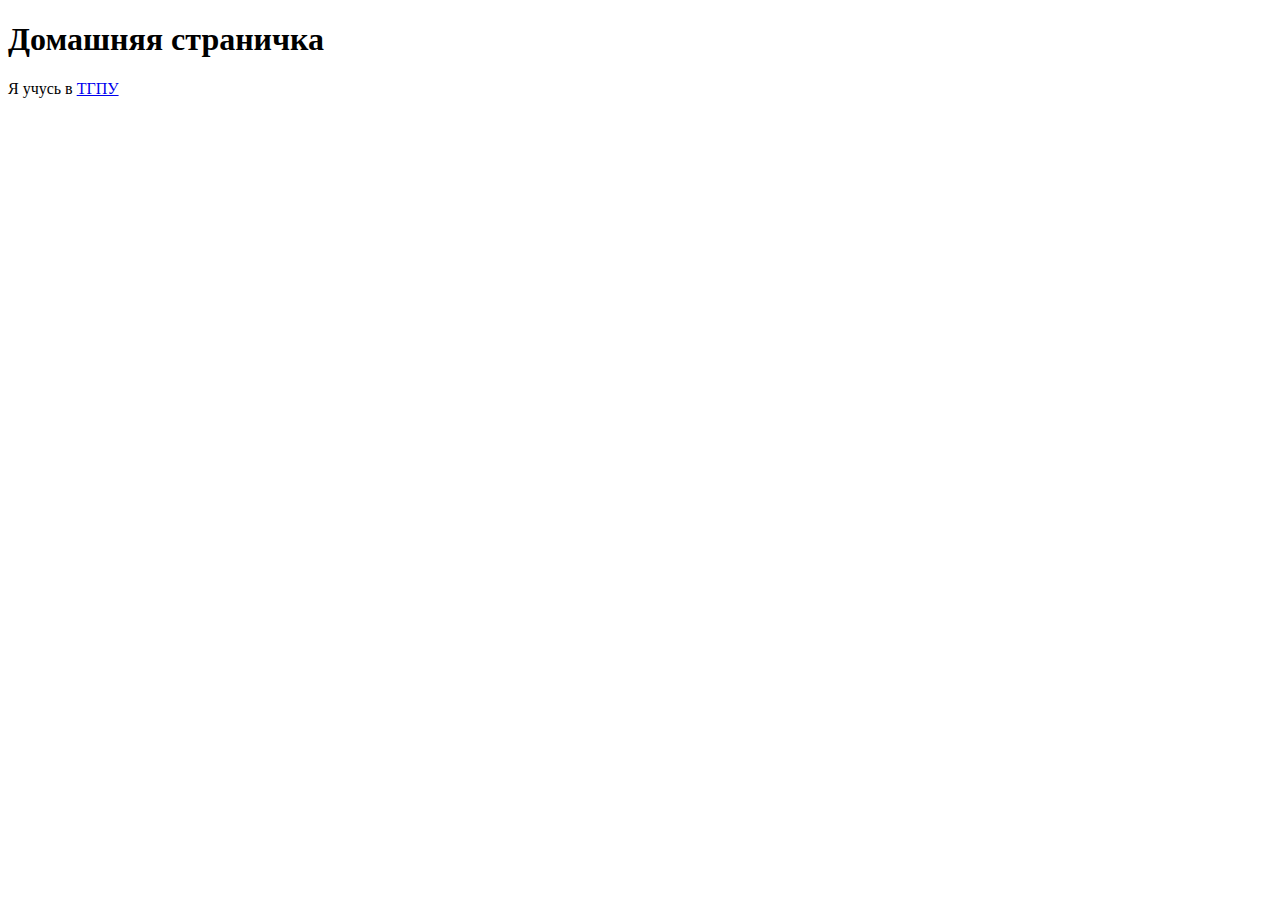
==== index.html @ 257abc36 "first commit" ====
<!doctype html>
<html>
    <head>
        <meta charset="utf-8">
        <title>Домашняя страничка</title>
    </head>
    <body>
        <h1>Домашняя страничка</h1>
        <p>Я учусь в 
        <a href="http://www.tspu.edu.ru">ТГПУ</a></p>
    </body>
</html>
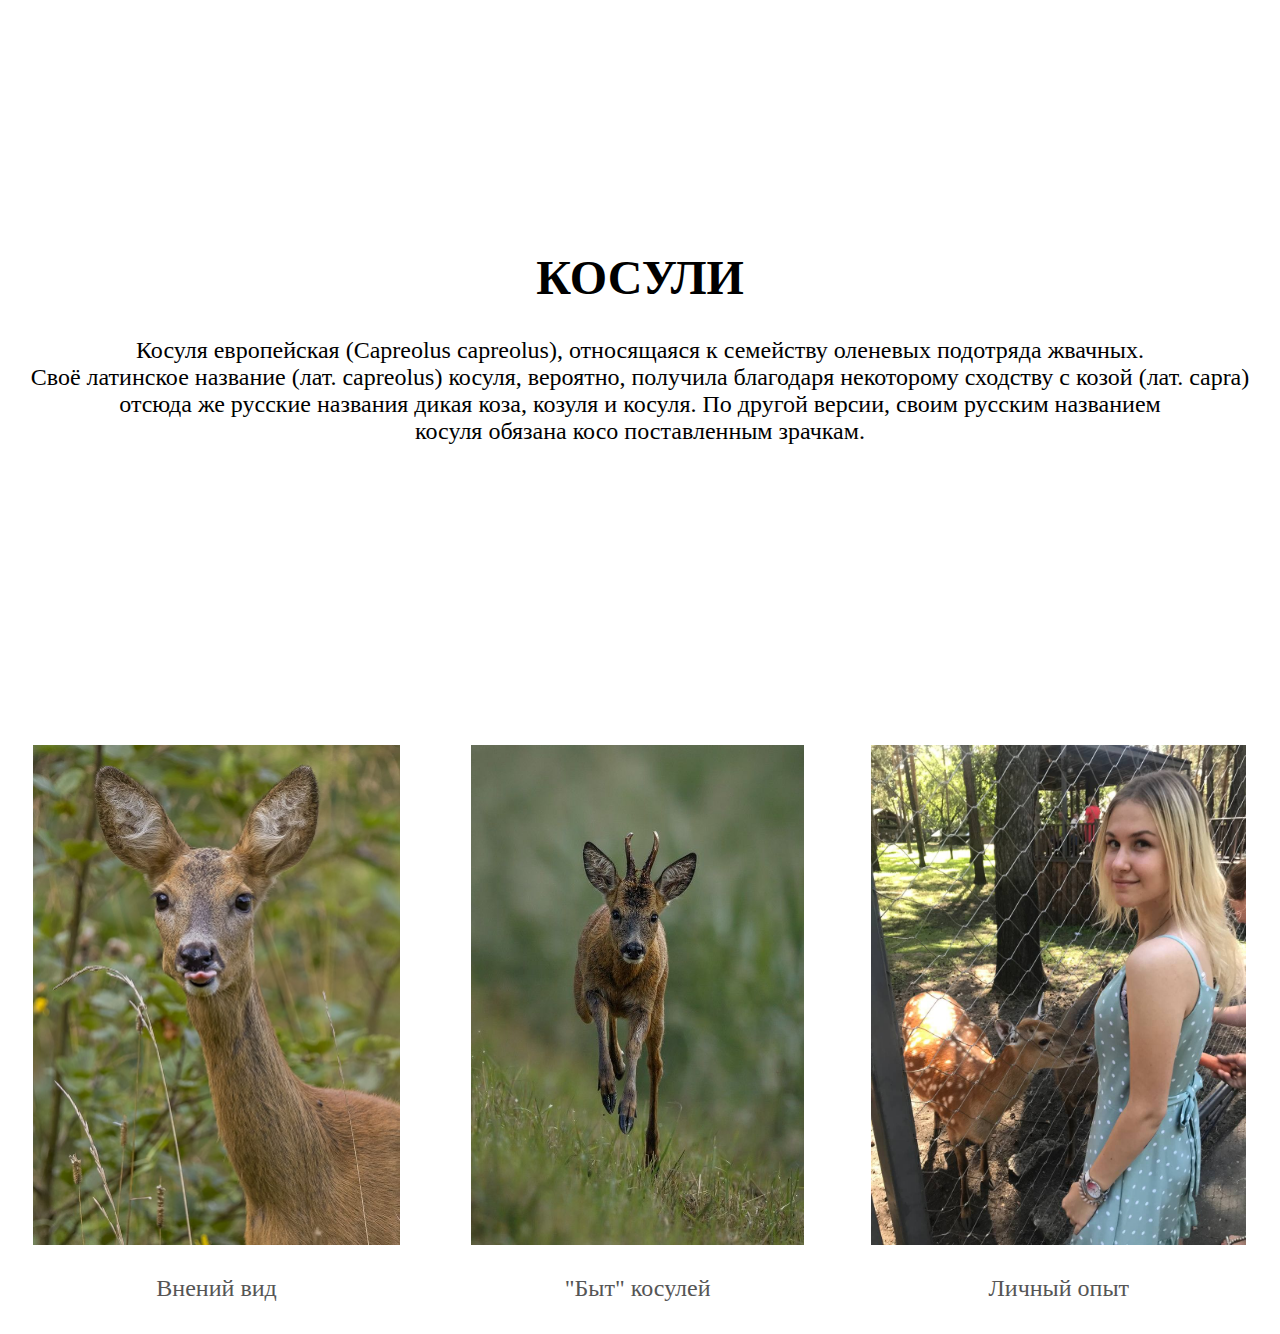
==== commit fddb0d25: "Add files via upload" ====
--- a/index.html
+++ b/index.html
@@ -1,12 +1,42 @@
-<!doctype html>
-<html>
-    <head>
-        <meta charset="utf-8">
-        <title>Домашняя страничка</title>
-    </head>
-    <body>
-        <h1>Домашняя страничка</h1>
-        <p>Я учусь в 
-        <a href="http://www.tspu.edu.ru">ТГПУ</a></p>
-    </body>
+<!DOCTYPE html>
+<html lang="ru">
+<head>
+    <meta charset="UTF-8">
+    <title>Косули</title>
+    <link rel="stylesheet" href="style.css">
+
+</head>
+<body>
+    <div id="main_div">
+		<h1>КОСУЛИ</h1>
+        <p>Косуля европейская (Сарreolus capreolus), относящаяся к семейству оленевых подотряда жвачных. <br>
+        Своё латинское название (лат. capreolus) косуля, вероятно, получила благодаря некоторому сходству с козой (лат. capra)<br>
+            отсюда же русские названия дикая коза, козуля и косуля. По другой версии, своим русским названием <br>косуля обязана
+            косо поставленным зрачкам.</p>
+    </div>
+
+        <div class="information_container">
+
+        <div class="box">
+            <a href="first_page/page.html">
+                <img src="1.jpg">
+                <p>Внений вид</p>
+            </a>
+
+        </div>
+        <div class="box">
+        <a href="second_page/page.html">
+            <img src="2.jpg">
+            <p>"Быт" косулей</p>
+        </a>
+        </div>
+
+        <div class="box">
+            <a href="third_page/page.html">
+            <img src="with me.jpg">
+            <p>Личный опыт</p>
+            </a>
+        </div>
+    </div>
+</body>
 </html>--- a/style.css
+++ b/style.css
@@ -0,0 +1,29 @@
+#main_div {
+    margin-top: 250px;
+    margin-bottom: 300px;
+    text-align: center;
+    font-size: 1.5rem;
+}
+
+#information_container {
+    padding-top: 5rem;
+    padding-bottom: 5rem;
+}
+
+
+.box {
+    display: inline-block;
+    width: 33%;
+    text-align: center;
+}
+
+.box img {
+    max-width: 400px;
+    max-height: 500px;
+}
+
+.box a {
+    text-decoration: none;
+    color: #555;
+    font-size: 1.5rem;
+}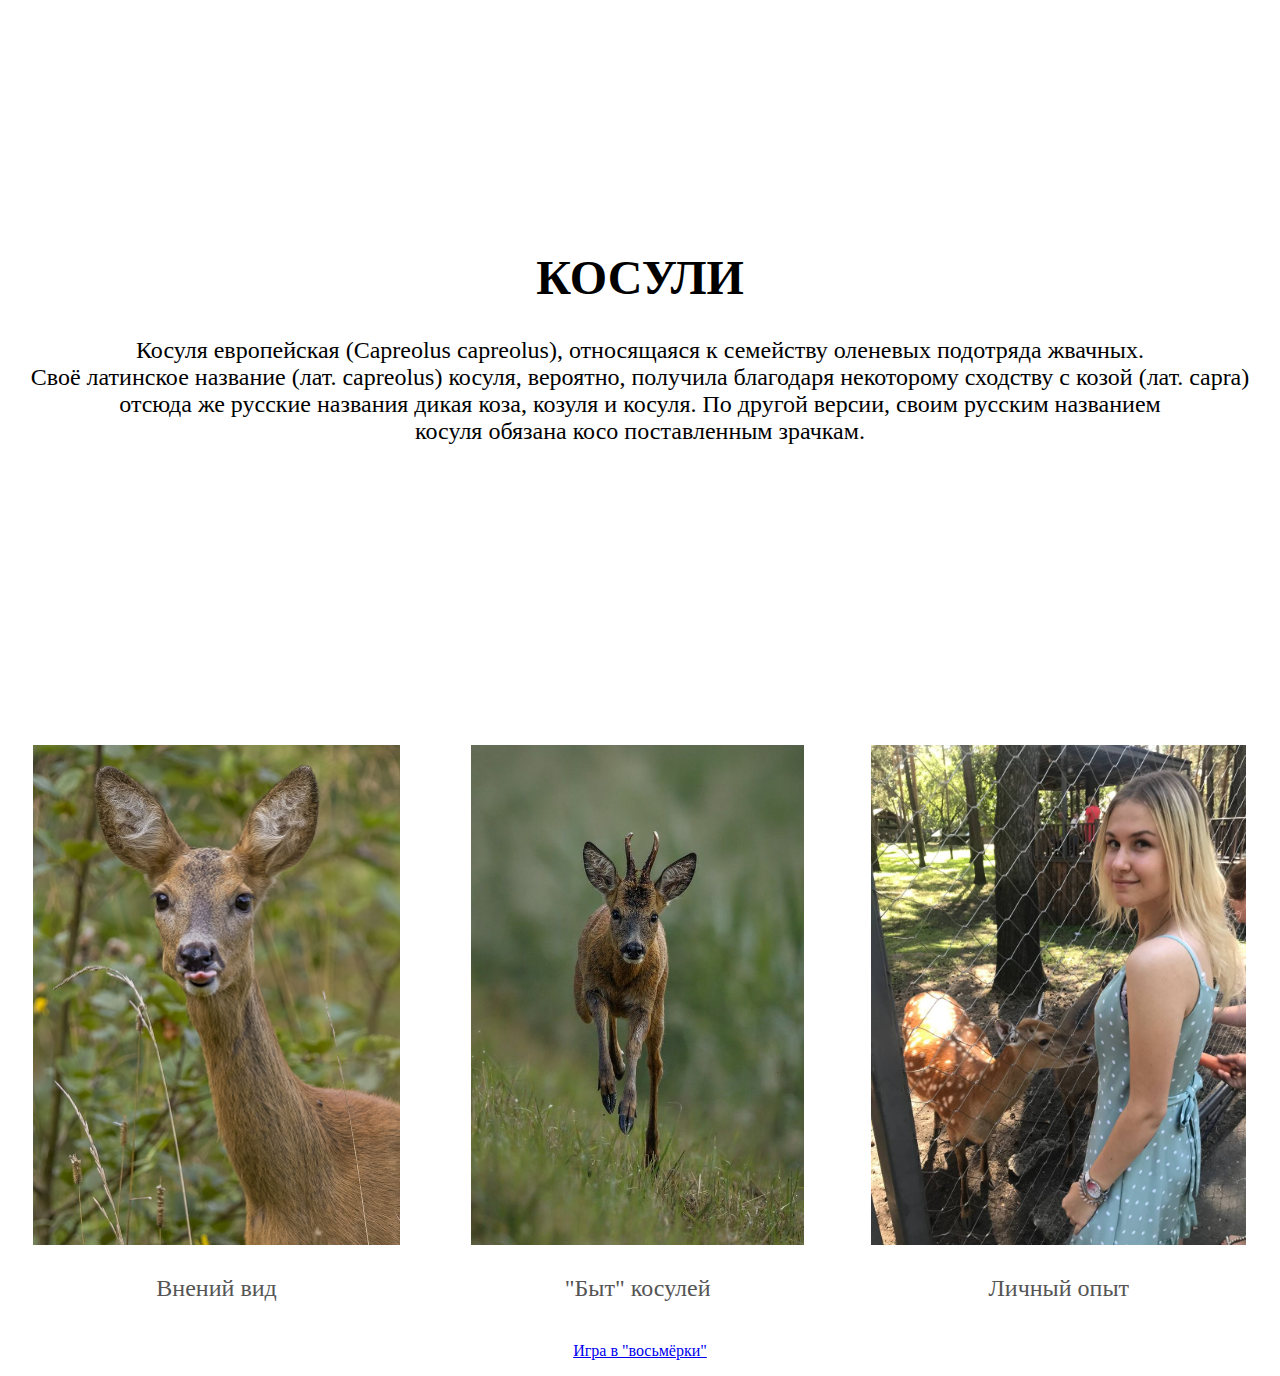
==== commit 8c30d6b3: "Update index.html" ====
--- a/index.html
+++ b/index.html
@@ -38,5 +38,6 @@
             </a>
         </div>
     </div>
+	<p style="font-size: 20 px; text-align:center"><a href="eight/eight.html">Игра в "восьмёрки"</a></p>
 </body>
-</html>+</html>
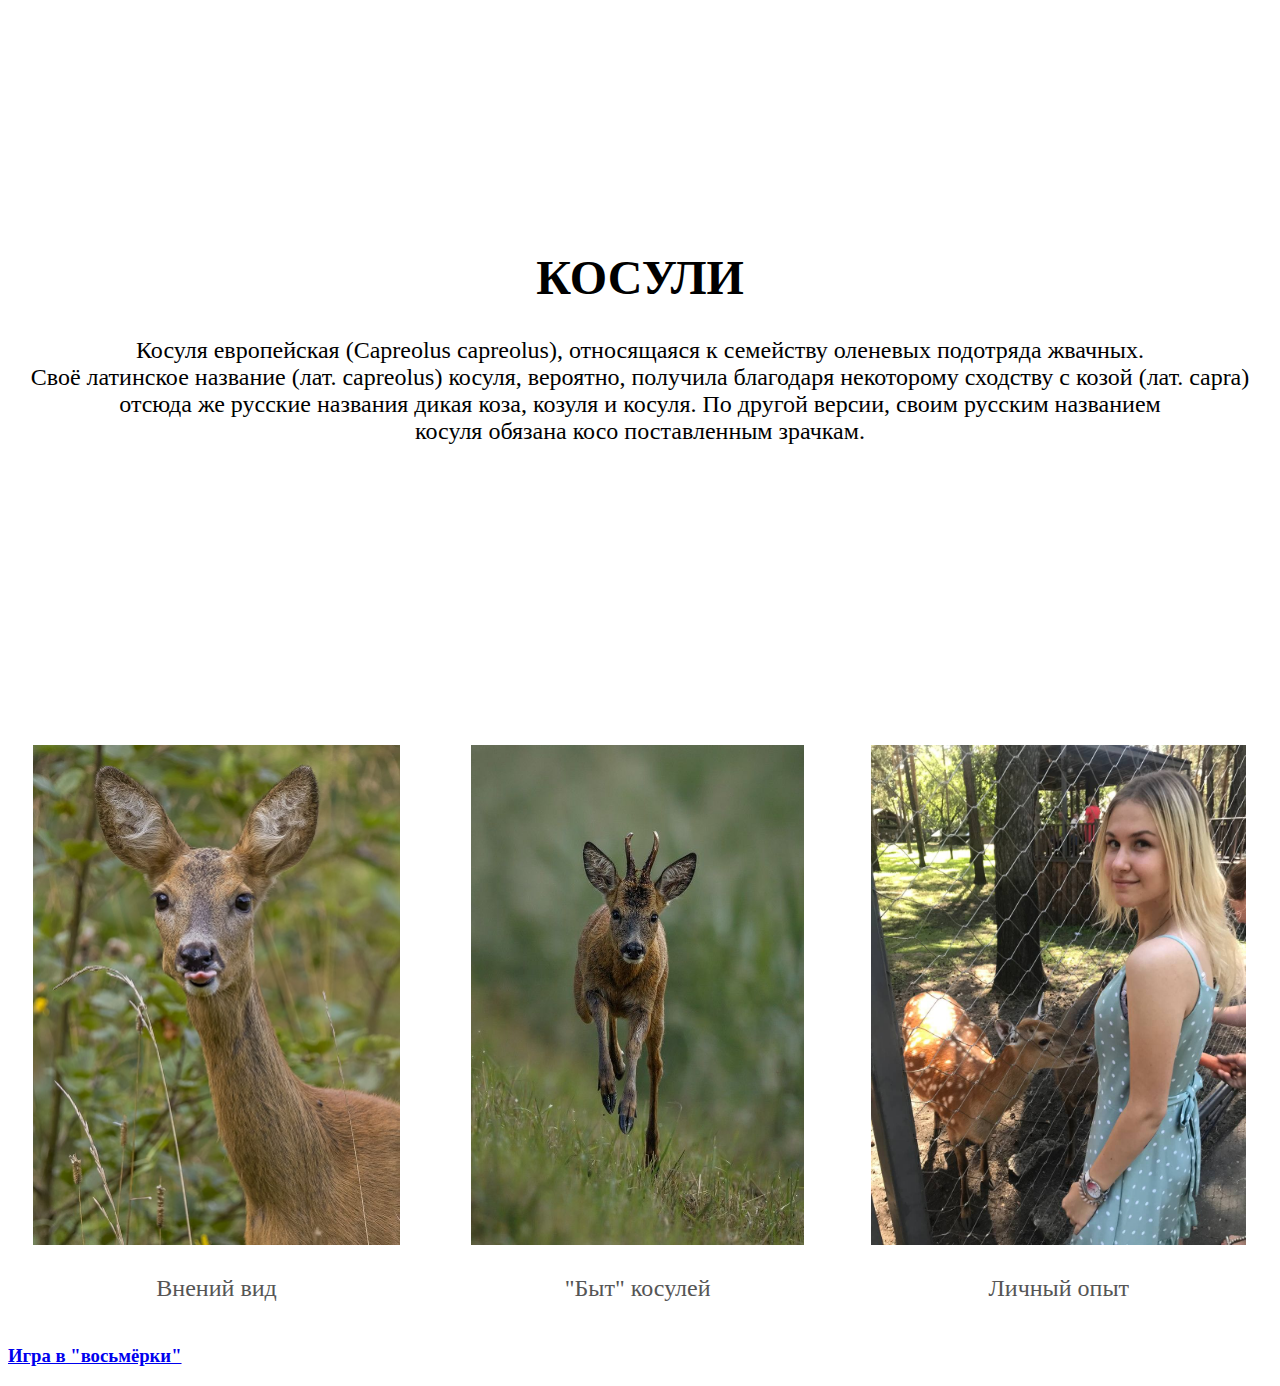
==== commit a2801199: "Update index.html" ====
--- a/index.html
+++ b/index.html
@@ -38,6 +38,6 @@
             </a>
         </div>
     </div>
-	<p style="font-size: 20 px; text-align:center"><a href="eight/eight.html">Игра в "восьмёрки"</a></p>
+	<h3><a href="eight/eight.html">Игра в "восьмёрки"</a></h3>
 </body>
 </html>
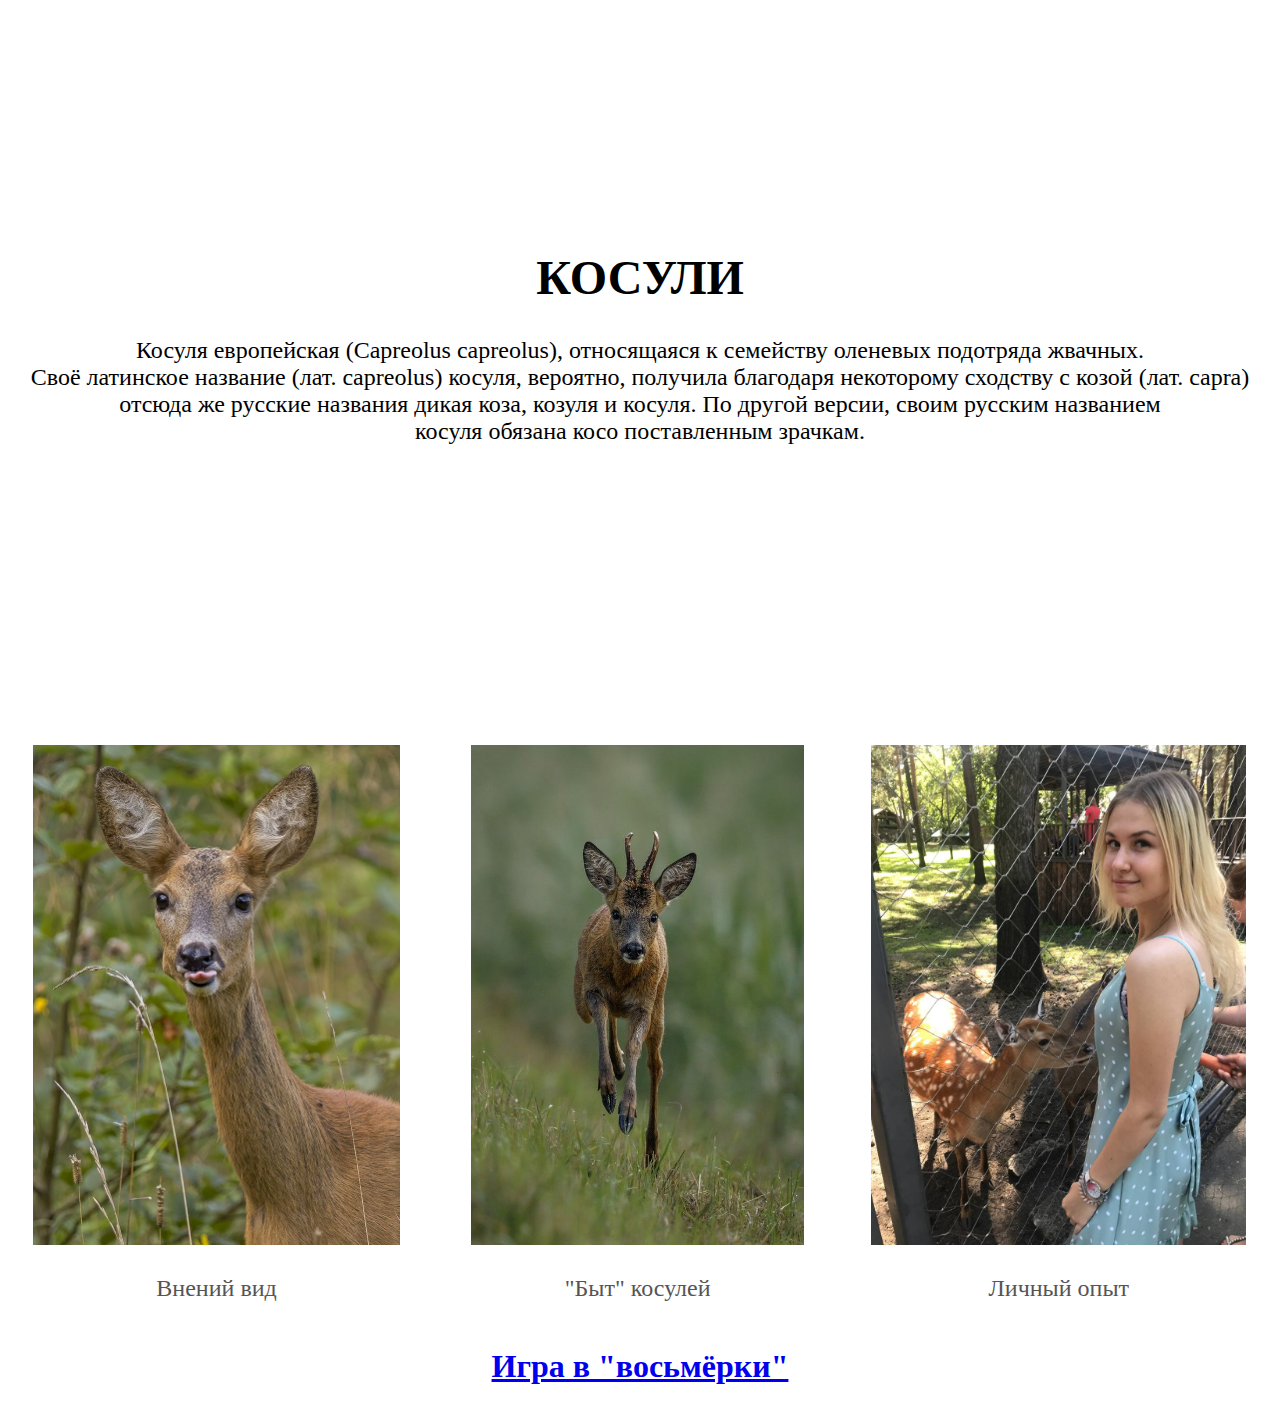
==== commit d9817b2e: "Update index.html" ====
--- a/index.html
+++ b/index.html
@@ -38,6 +38,6 @@
             </a>
         </div>
     </div>
-	<h3><a href="eight/eight.html">Игра в "восьмёрки"</a></h3>
+	<h1 align="center"><a href="eight/eight.html">Игра в "восьмёрки"</a> </h1>
 </body>
 </html>
